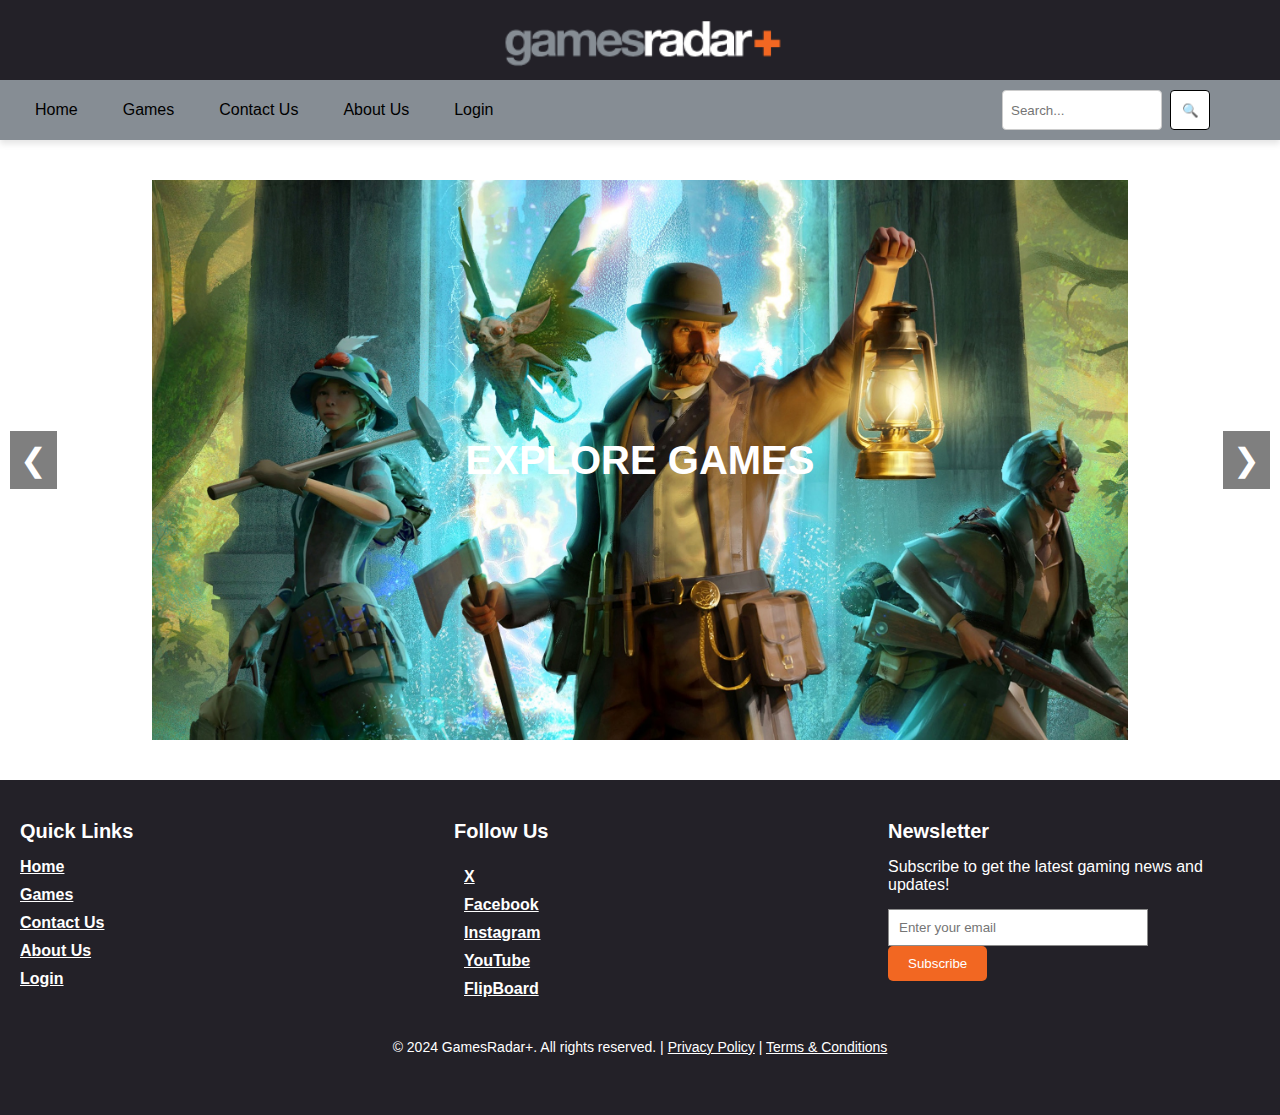
==== index.html @ 75b6ea40 "responsiveness for nav bar and footer added to all pages existing so far" ====
<!DOCTYPE html>
<html lang="en">
<head>
    <meta charset="UTF-8">
    <meta name="viewport" content="width=device-width, initial-scale=1.0">
    <title>GameRadar+ | Home</title>
    <link rel="stylesheet" href="style.css">
</head>
<body>
    <section id="sticky-container">
        <!-- Logo Section -->
        <div class="logo-container">
            <img src="GameRadar-Pictures/game-radar-logo.png" alt="Game Radar Logo" style="width: 300px; height: auto;">
        </div>
   
        <!-- Navigation Bar Section -->
        <div class="navbar">
            <!-- Hamburger Icon for Mobile -->
            <div class="hamburger" onclick="toggleMenu()">&#9776;</div>
            <ul>
                <li><a href="index.html">Home</a></li>
                <li><a href="games.html">Games</a></li>
                <li><a href="contact.html">Contact Us</a></li>
                <li><a href="aboutus.html">About Us</a></li>
                <li><a href="login.html">Login</a></li>
            </ul>
            <!-- Search Bar -->
            <div class="search-bar">
                <form class="search-form">
                    <input type="text" placeholder="Search...">
                    <button type="submit">🔍</button>
                </form>
            </div>
        </div>
    </section>

    <!--Explore Game Section-->
    <div class="slider">
        <div class="overlay-text">
            <h1>EXPLORE GAMES</h1>
        </div>

        <div class="slides">
            <img class="slide" src="GameRadar-Pictures/Game-Pictuers-01.jpg" alt="Image #1">
            <img class="slide" src="GameRadar-Pictures/Game-Pictuers-02.jpg" alt="Image #2">
            <img class="slide" src="GameRadar-Pictures/Game-Pictuers-03.jpg" alt="Image #3">
        </div>
        <button class="prev" onclick="prevSlide()">&#10094;</button>
        <button class="next" onclick="nextSlide()">&#10095;</button>
    </div>

    <div class="spacing"></div>

    <!-- Footer -->
    <footer class="site-footer">
        <div class="footer-content">
            <div class="footer-links">
                <h4>Quick Links</h4>
                <ul>
                    <li><a href="index.html">Home</a></li>
                    <li><a href="games.html">Games</a></li>
                    <li><a href="contact.html">Contact Us</a></li>
                    <li><a href="aboutus.html">About Us</a></li>
                    <li><a href="login.html">Login</a></li>
                </ul>
            </div>
   
            <div class="footer-social">
                <h4>Follow Us</h4>
                <ul>
                    <li><a href="https://x.com/gamesradar"><i class="fab fa-x"></i>X</a></li>
                    <li><a href="https://www.facebook.com/gamesradarplus/"><i class="fab fa-facebook"></i>Facebook</a></li>
                    <li><a href="https://www.instagram.com/gamesradar/"><i class="fab fa-instagram"></i>Instagram</a></li>
                    <li><a href="https://www.youtube.com/user/GamesRadar"><i class="fab fa-youtube"></i>YouTube</a></li>
                    <li><a href="https://flipboard.com/@GamesRadar"><i class="fab fa-flipboard"></i>FlipBoard</a></li>
                </ul>
            </div>
   
            <div class="footer-newsletter">
                <h4>Newsletter</h4>
                <p>Subscribe to get the latest gaming news and updates!</p>
                <form action="#">
                    <input type="email" placeholder="Enter your email" required>
                    <button type="submit">Subscribe</button>
                </form>
            </div>
        </div>
   
        <div class="footer-bottom">
            <p>&copy; 2024 GamesRadar+. All rights reserved. | <a href="https://futureplc.com/privacy-policy/">Privacy Policy</a> | <a href="https://futureplc.com/terms-conditions/">Terms & Conditions</a></p>
        </div>
    </footer>
    <script src="index.js"></script>
</body>
</html>
---- style.css ----
/* Basic reset */
* {
    font-family: Arial, sans-serif;
    margin: 0;
    padding: 0;
    box-sizing: border-box;
}


/* Header Section */
h1 {
    text-align: center;
}


.logo-container {
    width: 100%;
    height: 80px;
    background-color: #232128;
    display: flex;
    justify-content: center;
    align-items: center;
    box-sizing: border-box;
}


/* Initially hide the hamburger icon by default (for larger screens) */
.navbar .hamburger {
    display: none;
}


.navbar {
    display: flex;
    justify-content: flex-start; /* Shift the nav buttons to the left */
    align-items: center;
    background-color: #868d94;
    padding: 0 20px;
    height: 60px;
    position: relative; /* Add this to position elements absolutely inside */
    width: 100%;
    z-index: 1000;
}


.navbar ul {
    list-style-type: none;
    display: flex;
    margin: 0;
    padding: 0;
    background-color: #868d94;
    width: auto;
    flex-grow: 1; /* Allow navbar links to take available space */
}


.navbar li {
    margin-right: 15px;
}


.navbar a {
    color: black;
    text-decoration: none;
    padding: 15px;
    display: block;
    text-align: center;
    background-color: #868d94;
}


.navbar a:hover {
    background-color: #43404d;
    color: white;
}


/* Search bar container */
.search-bar {
    position: absolute;  /* Make the search bar absolute to the navbar */
    right: 70px;  /* Move the search bar a bit to the left by increasing the value */
    top: 50%;  /* Vertically center it */
    transform: translateY(-50%);  /* Ensure it's vertically centered */
    display: flex;  /* Use flexbox to align items horizontally */
    align-items: center;  /* Vertically center the items */
}


/* Search form */
.search-form {
    display: flex;  /* Use flexbox to align input and button horizontally */
    margin: 0;  /* Remove default margin from the form */
    padding: 0;  /* Remove default padding from the form */
}


/* Search input field */
.search-form input {
    padding: 8px;
    border: 1px solid #ccc;
    border-radius: 4px;
    width: 160px;  /* Set the width for the input */
    margin-right: 8px;  /* Add some space between the input and button */
}


/* Search button */
.search-form button {
    background-color: #fff;
    border: 1px solid black;
    border-radius: 4px;
    width: 40px;  /* Set the width to make it a square */
    height: 40px;  /* Set the height to make it a square */
    display: flex;
    justify-content: center;
    align-items: center;
    cursor: pointer;
    padding: 0;  /* Remove any default padding */
}


/* Icon inside the button */
.search-form button svg {
    width: 20px;  /* Set icon size */
    height: 20px;
}

#sticky-container {
    position: fixed; /* Fix it to the top of the page */
    top: 0;
    left: 0;
    right: 0;
    z-index: 1000; /* Ensure it's above other content */
    background-color: #fff;
    box-shadow: 0 4px 6px rgba(0, 0, 0, 0.1);
}


/* Footer Styles */
.site-footer {
    background-color: #232128;
    color: white;
    padding: 40px 0;
    font-size: 1rem;
}


.footer-content {
    display: flex;
    justify-content: space-between;
    flex-wrap: wrap;
    gap: 40px;
    align-items: flex-start; /* Ensures alignment at the top */
    padding: 0 20px; /* Adjust left/right padding */
}


.footer-links, .footer-social, .footer-newsletter {
    width: 30%;
    min-width: 220px; /* Prevents items from shrinking too much */
}


.footer-links h4, .footer-social h4, .footer-newsletter h4 {
    font-size: 1.25rem;
    font-weight: bold;
    margin-bottom: 15px;
}


.footer-links ul, .footer-social ul {
    list-style: none;
    padding: 0;
    font-size: 1rem;
    font-weight: bold;
    margin-bottom: 15px;
}


.footer-links li, .footer-social li {
    margin-bottom: 10px;
}


.footer-links a {
    text-decoration: underline;
    color: white;
}


.footer-social a {
    display: block;
    text-decoration: underline;
    color: white;
}


.footer-links a:hover, .footer-social a:hover {
    color: #f26722;
}


.footer-social i {
    margin-right: 10px;
}


/* Aligning the Follow Us header and social links */
.footer-social {
    width: 30%; /* Prevent shrinking on smaller screens */
    min-width: 220px; /* Prevents shrinking */
    display: flex;
    flex-direction: column;
    align-items: flex-start; /* Align items to the left */
    gap: 10px; /* Controls space between social links */
}


.footer-social h4 {
    font-size: 1.25rem;
    font-weight: bold;
    margin-bottom: 15px;
    text-align: left; /* Ensure the heading aligns left */
}


.footer-social ul {
    list-style: none;
    padding: 0;
    font-size: 1rem;
    font-weight: bold;
    margin: 0;
    display: flex;
    flex-direction: column;
    gap: 10px; /* Controls space between social links */
}


.footer-social li {
    margin-bottom: 0; /* Remove extra margin */
}


.footer-newsletter form {
    background-color: transparent;
}


.footer-newsletter p {
    padding-bottom: 15px;
}


.footer-newsletter input[type="email"] {
    padding: 10px;
    border: 1px solid rgb(139, 139, 139);
    margin-right: 10px;
    width: 70%;
}


.footer-newsletter button {
    padding: 10px 20px;
    background-color: #f26722;
    border: none;
    border-radius: 5px;
    color: #fff;
    cursor: pointer;
}


.footer-newsletter button:hover {
    background-color: #c7561d;
}


.footer-bottom {
    display: flex;
    flex-direction: column;
    justify-content: center; /* Centers content vertically */
    align-items: center; /* Ensures center alignment horizontally */
    text-align: center;
    padding: 20px 0;
    background-color: #232128;
    font-size: 0.875rem;
}


.footer-bottom p {
    color: white;
    margin-top: 1rem; /* Reduced margin */
}


.footer-bottom a {
    color: white;
}


.footer-bottom a:hover {
    color: #f26722;
}






@media (max-width: 768px) {
    .footer-content {
        flex-direction: column;
        text-align: center;
    }


    .footer-links, .footer-social, .footer-newsletter {
        width: 100%;
        margin-bottom: 20px;
    }


    .footer-social {
        display: flex;
        flex-direction: column;
        align-items: center; /* Center on mobile */
        gap: 10px; /* Gap between links */
    }


    .footer-newsletter input[type="email"] {
        margin-bottom: 10px;
        width: 80%;
    }
    .footer-bottom p {
        margin: 8px;
    }
}


/* Navbar for Mobile */
@media (max-width: 768px) {
    .navbar {
        flex-direction: column; /* Align links vertically on small screens */
        align-items: flex-start;
        padding: 10px;
    }


    .navbar ul {
        display: none; /* Hide the navbar links by default */
        width: 100%;
        flex-direction: column;
        margin-top: 10px;
    }


    .navbar li {
        margin: 10px 0;
        width: 100%; /* Ensure the list items span the entire width */
    }


    .navbar a {
        color: black;
        text-decoration: none;
        padding: 15px;
        display: block;
        text-align: left;
        background-color: #868d94; /* Default background color */
    }


    .navbar a:hover {
        background-color: #43404d; /* Darken background when hovered */
        color: white;
    }
   
    /* Ensure the hover effect works when the hamburger menu is active */
    .navbar.active a:hover {
        background-color: #43404d; /* Darken background when hovered inside active menu */
        color: white;
    }


    .navbar.active ul {
        display: flex; /* Show the navbar links when active */
        max-width: 45%;
    }


    /* Hamburger icon adjustments */
    .navbar .hamburger {
        display: block; /* Show the hamburger on small screens */
        cursor: pointer;
        font-size: 30px;
        color: #f26722; /* Set the color of the hamburger */
    }
   
    /* Hover effect for hamburger */
    .navbar .hamburger:hover {
        color: #c7561d; /* Change color on hover */
        background-color: #767c82; /* Background color on hover */
    }


    .navbar.active a:hover {
        background-color: #43404d; /* Darken background when hovered inside active menu */
        color: white;
    }


    .search-bar {
        position: absolute;
        right: 20px;  /* Keep it 20px from the right edge */
        top: 50%;
        transform: translateY(-50%); /* Center vertically */
        display: flex;  /* Keep elements aligned horizontally */
        align-items: center;
        justify-content: flex-start;  /* Align horizontally */
        width: 70vw; /* Set the width of the search bar as a percentage of the viewport width */
        max-width: 300px;  /* Limit the max width to prevent the search bar from becoming too large */
    }


    .search-bar input {
        padding: 8px;
        border: 1px solid #ccc;
        border-radius: 4px;
        flex-grow: 1;  /* Allow the input to take up available space */
        margin-right: 8px;  /* Add space between input and button */
        width: 100%;  /* Full width relative to the container */
        max-width: 100%; /* Ensure it doesn't overflow */
        font-size: 1em;  /* Keep text size relative */
    }


    .search-bar button {
        background-color: #fff;
        border: 1px solid black;
        border-radius: 4px;
        width: 12vw;  /* Button width based on viewport width */
        height: 12vw;  /* Button height based on viewport width */
        min-width: 30px;  /* Prevent it from shrinking too much */
        min-height: 30px;  /* Prevent it from shrinking too much */
        max-width: 40px;  /* Max button size */
        max-height: 40px;  /* Max button size */
        display: flex;
        justify-content: center;
        align-items: center;
        cursor: pointer;
        padding: 0;  /* Remove any default padding */
    }


    /* Icon inside the button */
    .search-bar button svg {
        width: 20px;  /* Set icon size */
        height: 20px;
    }
}

/* Slider Stuff */
.slider {
    position: relative;
    width: 100%;
    height: 600;
    margin: auto;
    overflow: hidden;
    display: flex;             /* Use flexbox to center the content */
    justify-content: center;  /* Center images horizontally */
    align-items: center;  
    z-index: 1; /* Set a lower z-index than the navbar */
    margin-top: 180px; /* Add some space below the fixed navbar */
}

.slider img {
    display: none;
    max-width: 80%;
    max-height: 700px;
    object-fit: cover;
}

img.displaySlide {
    display: block;
}

/* Next and Previous Buttons */
.prev, .next {
    position: absolute;
    top: 50%;
    transform: translateY(-50%);
    font-size: 2em;
    background-color: rgba(0, 0, 0, 0.5);
    color: white;
    border: none;
    padding: 10px;
    cursor: pointer;
    z-index: 999; /* Ensure the buttons are above the images */
}

.prev {
    left: 10px;
}

.next {
    right: 10px;
}

.prev:hover, .next:hover {
    background-color: rgba(0, 0, 0, 0.7);
}

.slider .slides {
    display: flex;             /* Arrange the images horizontally */
    justify-content: center;   /* Center the images within the slides container */
    align-items: center;       /* Vertically center images in the slides container */
}

.spacing {
    margin-bottom: 40px;
}

.overlay-text {
    position: absolute;    /* Position the text relative to the .slider */
    top: 50%;              /* Center vertically */
    left: 50%;             /* Center horizontally */
    transform: translate(-50%, -50%); /* Exactly center the text */
    color: white;          /* Make the text white so it stands out */
    text-align: center;    /* Center-align the text */
    z-index: 10;           /* Ensure the text is above the slider images */
    font-family: Arial, sans-serif;  /* Choose your preferred font */
}

.overlay-text h1{
    font-size: 40px;
    font-weight: bold;
    font-family: 'Segoe UI', Tahoma, Geneva, Verdana, sans-serif;
}
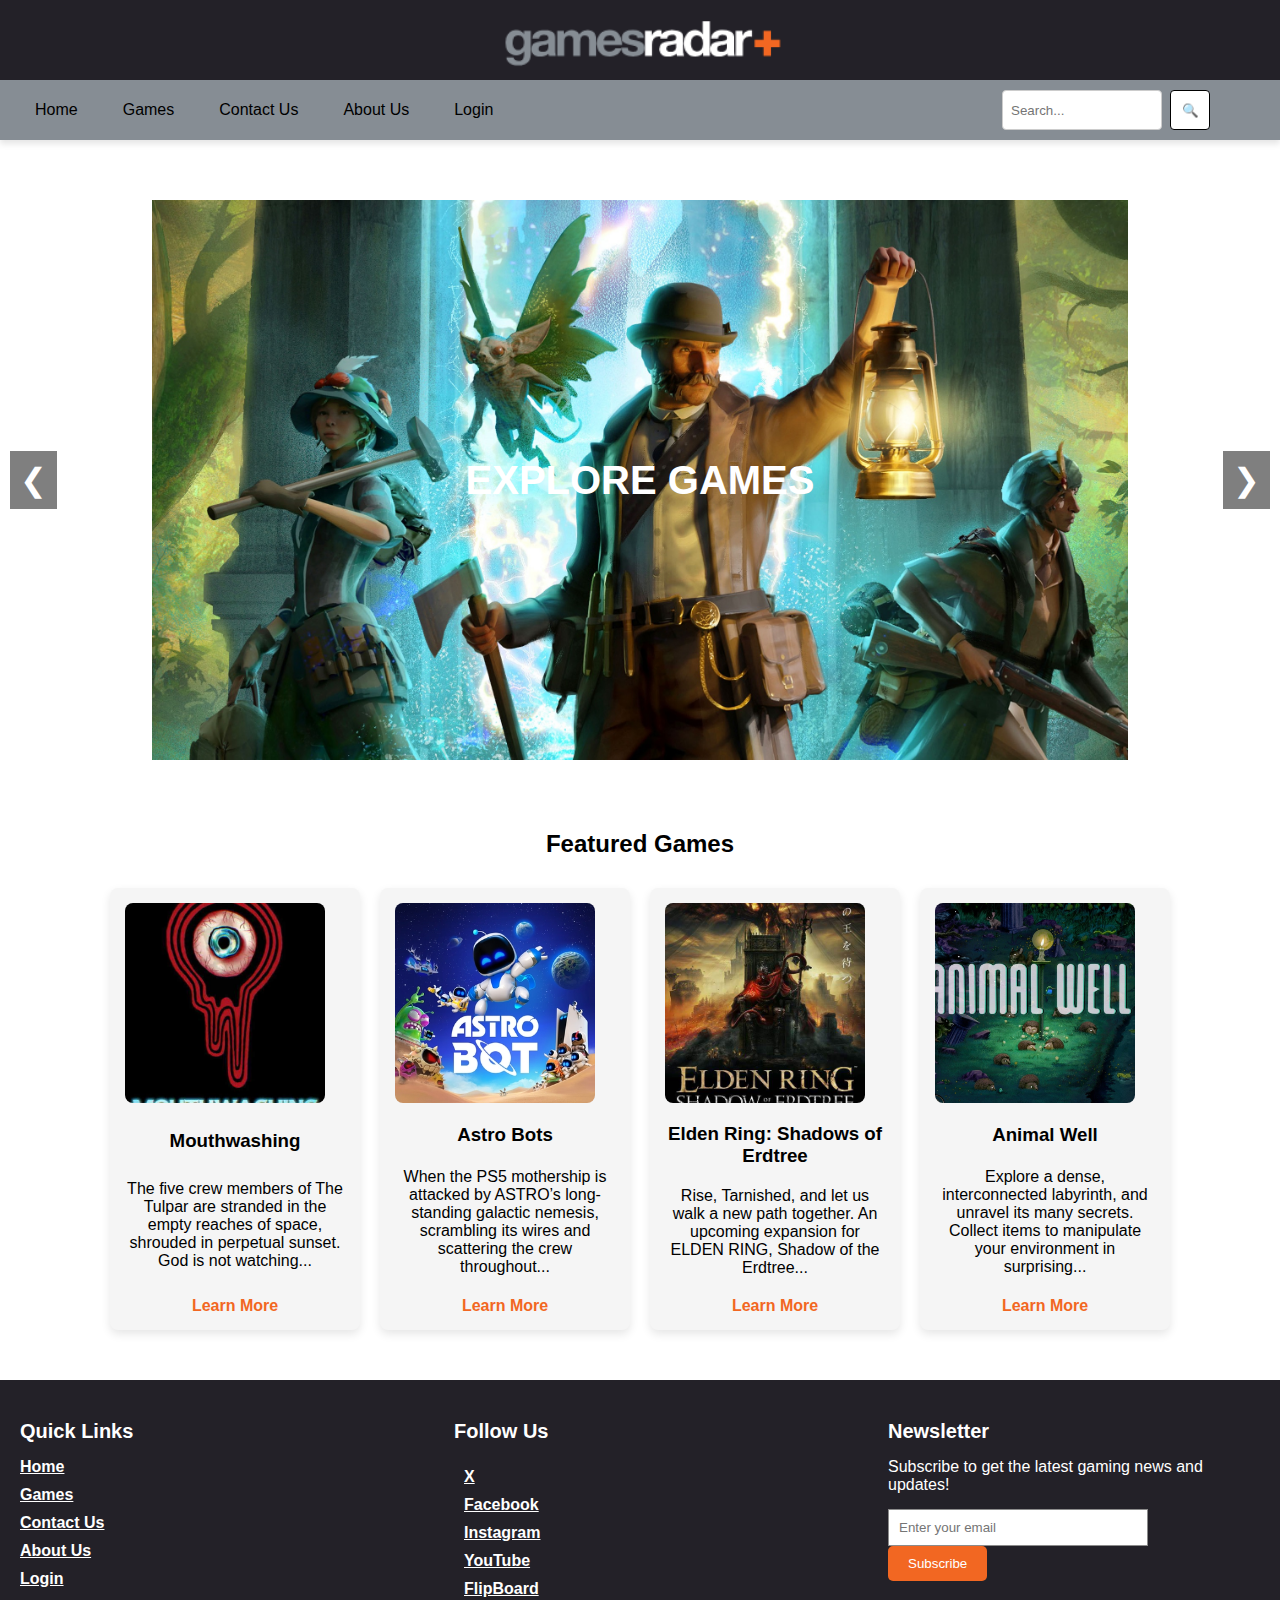
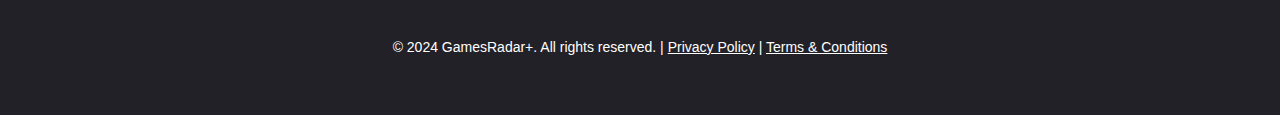
==== commit e7f2ad26: "feature boxes implemented" ====
--- a/index.html
+++ b/index.html
@@ -10,6 +10,7 @@
     <section id="sticky-container">
         <!-- Logo Section -->
         <div class="logo-container">
+            <span id="username-display" style="position: absolute; left: 30px; top: 30px; font-size: 18px; color: #ffffff; "></span>
             <img src="GameRadar-Pictures/game-radar-logo.png" alt="Game Radar Logo" style="width: 300px; height: auto;">
         </div>
    
@@ -39,17 +40,51 @@
         <div class="overlay-text">
             <h1>EXPLORE GAMES</h1>
         </div>
-
+        <a href="games.html">
         <div class="slides">
             <img class="slide" src="GameRadar-Pictures/Game-Pictuers-01.jpg" alt="Image #1">
             <img class="slide" src="GameRadar-Pictures/Game-Pictuers-02.jpg" alt="Image #2">
             <img class="slide" src="GameRadar-Pictures/Game-Pictuers-03.jpg" alt="Image #3">
         </div>
+        </a>
         <button class="prev" onclick="prevSlide()">&#10094;</button>
         <button class="next" onclick="nextSlide()">&#10095;</button>
     </div>
 
-    <div class="spacing"></div>
+    <!--Featured-->
+    <section class="featured">
+        <h2>Featured Games</h2>
+        <div class="game-cards">
+            <div class="game-card">
+                <img src="GameRadar-Pictures/Featured-01.jpg" alt="Game 1">
+                <h3>Mouthwashing</h3>
+                <p>The five crew members of The Tulpar are stranded in the empty reaches of space,
+                     shrouded in perpetual sunset. God is not watching...</p>
+                <a href="game-details.html">Learn More</a>
+            </div>
+            <div class="game-card">
+                <img src="GameRadar-Pictures/Featured-02.jpg" alt="Game 2">
+                <h3>Astro Bots</h3>
+                <p>When the PS5 mothership is attacked by ASTRO’s long-standing galactic
+                     nemesis, scrambling its wires and scattering the crew throughout...</p>
+                <a href="game-details.html">Learn More</a>
+            </div>
+            <div class="game-card">
+                <img src="GameRadar-Pictures/Featured-03.jpg" alt="Game 3">
+                <h3>Elden Ring: Shadows of Erdtree</h3>
+                <p>Rise, Tarnished, and let us walk a new path together. 
+                    An upcoming expansion for ELDEN RING, Shadow of the Erdtree...</p>
+                <a href="game-details.html">Learn More</a>
+            </div>
+            <div class="game-card">
+                <img src="GameRadar-Pictures/Featured-04.jpg" alt="Game 4">
+                <h3>Animal Well</h3>
+                <p>Explore a dense, interconnected labyrinth, and unravel its many secrets.
+                     Collect items to manipulate your environment in surprising...</p>
+                <a href="game-details.html">Learn More</a>
+            </div>
+        </div>
+    </section>
 
     <!-- Footer -->
     <footer class="site-footer">
@@ -91,6 +126,19 @@
         </div>
     </footer>
     <script src="index.js"></script>
+    <script>
+        // Wait for the DOM to load and then display the username if it's stored
+        document.addEventListener("DOMContentLoaded", function() {
+            // Get the stored username from localStorage
+            const username = localStorage.getItem("username");
+
+            // If the username exists, display it in the appropriate element
+            if (username) {
+                const usernameElement = document.getElementById("username-display"); // Assuming you have an element with this ID
+                usernameElement.textContent = `Welcome, ${username}!`;
+            }
+        });
+    </script>
 </body>
 </html>
 
--- a/style.css
+++ b/style.css
@@ -345,7 +345,6 @@
         padding: 10px;
     }
 
-
     .navbar ul {
         display: none; /* Hide the navbar links by default */
         width: 100%;
@@ -359,6 +358,9 @@
         width: 100%; /* Ensure the list items span the entire width */
     }
 
+    #username-display {
+        display: none;
+    }
 
     .navbar a {
         color: black;
@@ -463,7 +465,7 @@
 .slider {
     position: relative;
     width: 100%;
-    height: 600;
+    height: 600px;
     margin: auto;
     overflow: hidden;
     display: flex;             /* Use flexbox to center the content */
@@ -472,6 +474,7 @@
     z-index: 1; /* Set a lower z-index than the navbar */
     margin-top: 180px; /* Add some space below the fixed navbar */
 }
+
 
 .slider img {
     display: none;
@@ -535,4 +538,119 @@
     font-size: 40px;
     font-weight: bold;
     font-family: 'Segoe UI', Tahoma, Geneva, Verdana, sans-serif;
-}+}
+
+/* Featured Section */
+.featured h2 {
+    margin-bottom: 30px;
+}
+
+.featured {
+    padding: 50px 20px;
+    text-align: center;
+}
+
+/* Flex container for game cards */
+.game-cards {
+    display: flex;
+    justify-content: space-between; /* Distribute evenly */
+    gap: 20px;
+    flex-wrap: wrap; /* Allows cards to wrap on smaller screens */
+    justify-content: center; /* Centers the cards */
+}
+
+/* Styling for each game card */
+.game-card {
+    width: 250px;
+    background-color: #f5f5f5;
+    padding: 15px;
+    border-radius: 8px;
+    box-shadow: 0 4px 10px rgba(0, 0, 0, 0.1);
+    text-align: center;
+    display: flex;
+    flex-direction: column;
+    justify-content: space-between; /* Ensures content is spaced properly */
+}
+
+/* Ensures images are the same size and properly responsive */
+.game-card img {
+    width: 200px; /* Fixed width for uniformity */
+    height: 200px; /* Fixed height for consistency */
+    object-fit: cover; /* Ensures image fills the container without distortion */
+    border-radius: 8px;
+    margin-bottom: 10px; /* Adds space below the image */
+}
+
+/* Styling for the links (center align text) */
+.game-card h3, .game-card p {
+    margin: 10px 0;
+    text-align: center;
+}
+
+.game-card a {
+    text-decoration: none;
+    color: #f26722;
+    font-weight: bold;
+    margin-top: 10px;
+    display: inline-block; /* Makes the link behave like a button */
+}
+
+.game-card a:hover {
+    color: #c7561d;
+}
+
+
+/* Media Queries for responsive design */
+
+/* Tablet and small screen (between 600px and 900px) */
+@media (max-width: 900px) {
+    .game-cards {
+        justify-content: center; /* Centers the cards */
+    }
+
+    .game-card {
+        width: 200px; /* Reduce the width of the game cards */
+    }
+
+    .game-card img {
+        width: 180px; /* Adjust image size for smaller screens */
+        height: 180px;
+    }
+
+    .featured h2 {
+        font-size: 24px; /* Make heading smaller on tablets */
+    }
+}
+
+/* Mobile screens (below 600px) */
+@media (max-width: 600px) {
+    .game-cards {
+        justify-content: center; /* Stack cards vertically */
+        gap: 15px; /* Reduce the gap between cards */
+    }
+
+    .game-card {
+        width: 100%; /* Cards take full width on mobile */
+        max-width: 300px; /* Set a maximum width to avoid overflow */
+        padding: 10px; /* Less padding for smaller screens */
+    }
+
+    .game-card img {
+        width: 150px; /* Smaller image size */
+        height: 150px;
+        align-self: center;
+    }
+
+    .featured h2 {
+        font-size: 20px; /* Smaller font size for the header */
+    }
+
+    .game-card h3, .game-card p {
+        font-size: 14px; /* Adjust font sizes for better readability */
+    }
+
+    .game-card a {
+        font-size: 16px; /* Adjust link size */
+    }
+}
+
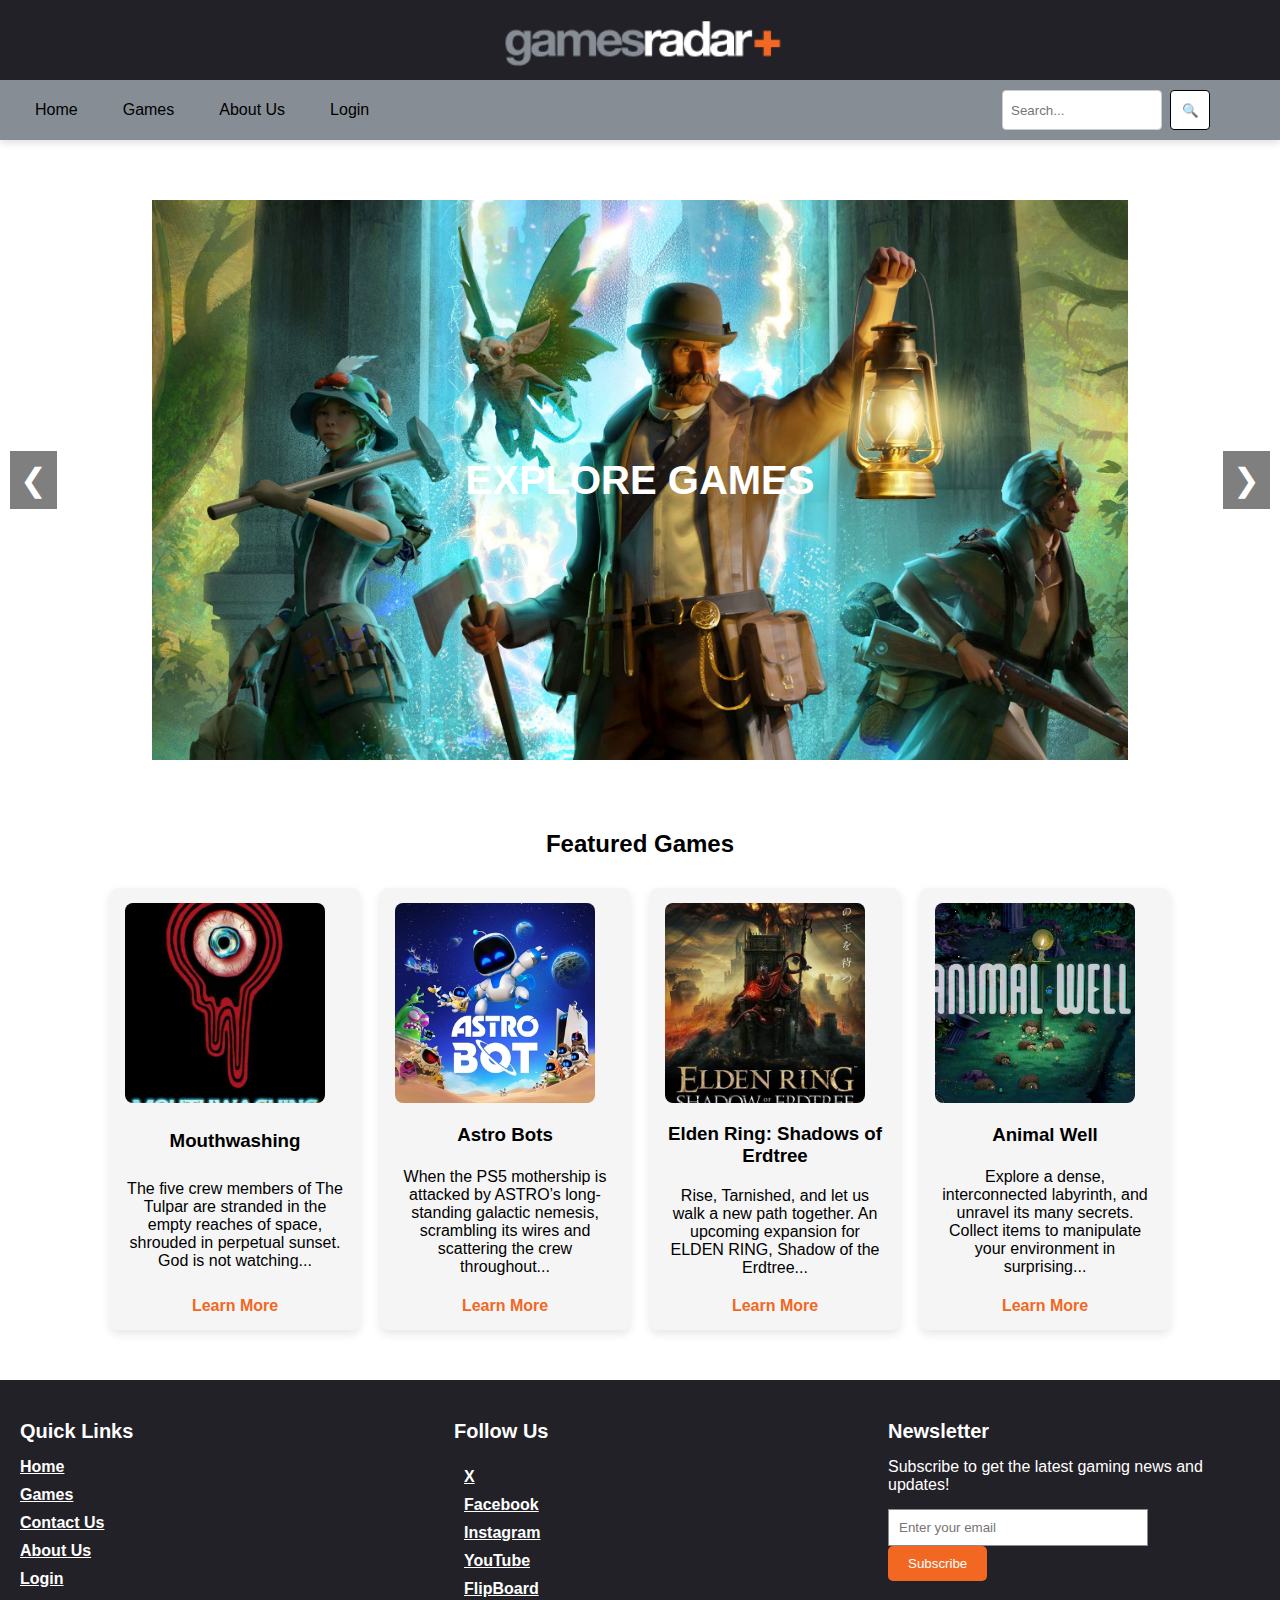
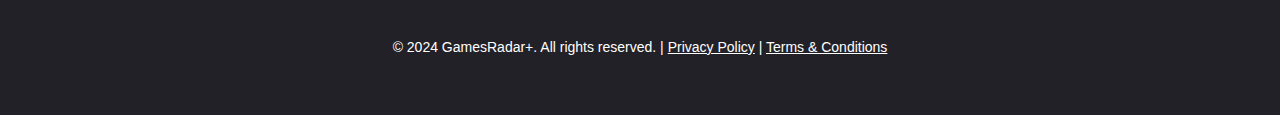
==== commit de260291: "Made logout option available on all pages" ====
--- a/index.html
+++ b/index.html
@@ -12,6 +12,7 @@
         <div class="logo-container">
             <span id="username-display" style="position: absolute; left: 30px; top: 30px; font-size: 18px; color: #ffffff; "></span>
             <img src="GameRadar-Pictures/game-radar-logo.png" alt="Game Radar Logo" style="width: 300px; height: auto;">
+            <button id="logoutButton" onclick="logout()" style="display: none; position: absolute; right: 30px; top: 30px; background-color: #ff4747; color: white; border: none; padding: 10px; cursor: pointer;">Logout</button>
         </div>
    
         <!-- Navigation Bar Section -->
@@ -21,7 +22,6 @@
             <ul>
                 <li><a href="index.html">Home</a></li>
                 <li><a href="games.html">Games</a></li>
-                <li><a href="contact.html">Contact Us</a></li>
                 <li><a href="aboutus.html">About Us</a></li>
                 <li><a href="login.html">Login</a></li>
             </ul>
@@ -126,19 +126,6 @@
         </div>
     </footer>
     <script src="index.js"></script>
-    <script>
-        // Wait for the DOM to load and then display the username if it's stored
-        document.addEventListener("DOMContentLoaded", function() {
-            // Get the stored username from localStorage
-            const username = localStorage.getItem("username");
-
-            // If the username exists, display it in the appropriate element
-            if (username) {
-                const usernameElement = document.getElementById("username-display"); // Assuming you have an element with this ID
-                usernameElement.textContent = `Welcome, ${username}!`;
-            }
-        });
-    </script>
 </body>
 </html>
 
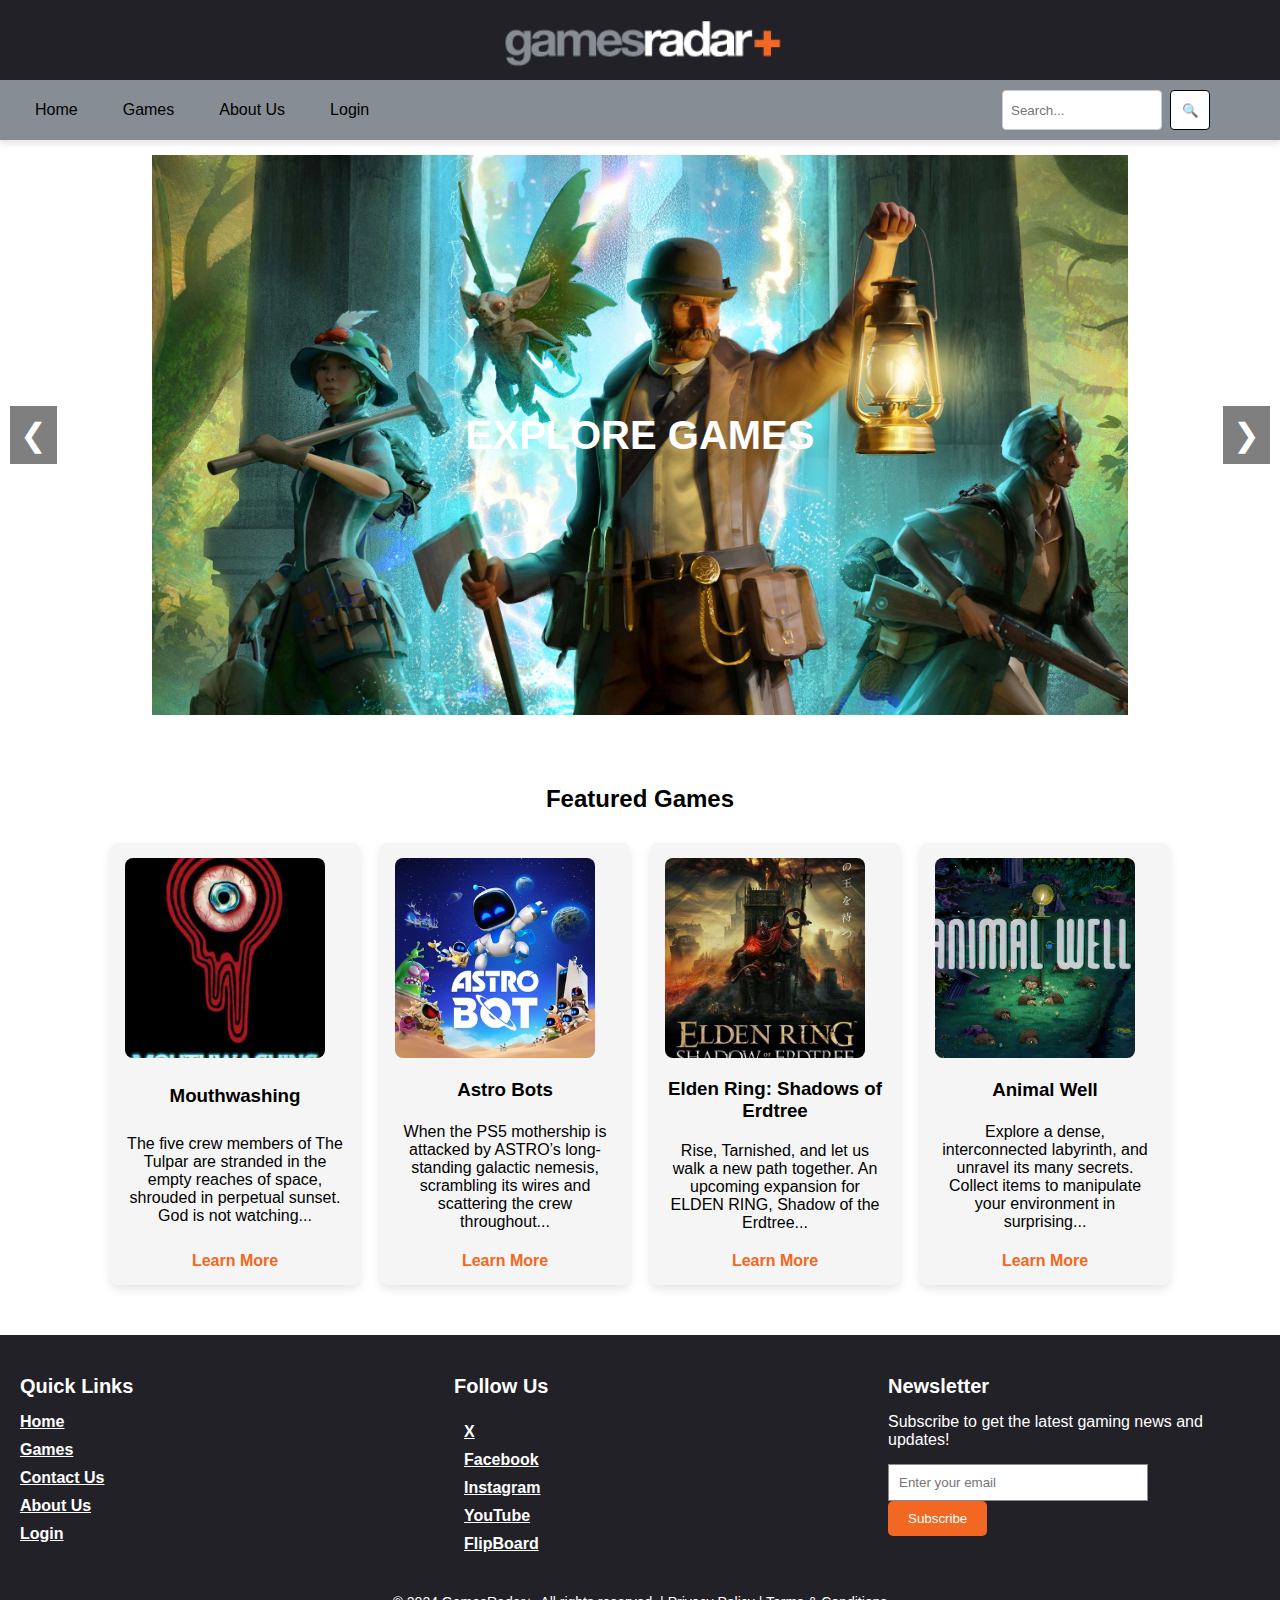
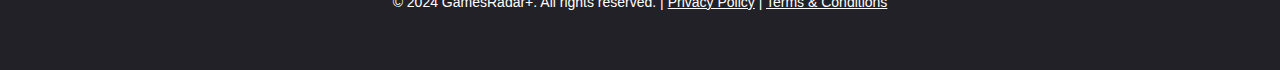
==== commit 079ba3a4: "changed section to div" ====
--- a/index.html
+++ b/index.html
@@ -7,7 +7,7 @@
     <link rel="stylesheet" href="style.css">
 </head>
 <body>
-    <section id="sticky-container">
+    <div id="sticky-container">
         <!-- Logo Section -->
         <div class="logo-container">
             <span id="username-display" style="position: absolute; left: 30px; top: 30px; font-size: 18px; color: #ffffff; "></span>
@@ -33,7 +33,7 @@
                 </form>
             </div>
         </div>
-    </section>
+    </div>
 
     <!--Explore Game Section-->
     <div class="slider">
--- a/style.css
+++ b/style.css
@@ -6,12 +6,10 @@
     box-sizing: border-box;
 }
 
-
 /* Header Section */
 h1 {
     text-align: center;
 }
-
 
 .logo-container {
     width: 100%;
@@ -23,12 +21,10 @@
     box-sizing: border-box;
 }
 
-
 /* Initially hide the hamburger icon by default (for larger screens) */
 .navbar .hamburger {
     display: none;
 }
-
 
 .navbar {
     display: flex;
@@ -42,7 +38,6 @@
     z-index: 1000;
 }
 
-
 .navbar ul {
     list-style-type: none;
     display: flex;
@@ -53,11 +48,9 @@
     flex-grow: 1; /* Allow navbar links to take available space */
 }
 
-
 .navbar li {
     margin-right: 15px;
 }
-
 
 .navbar a {
     color: black;
@@ -68,12 +61,10 @@
     background-color: #868d94;
 }
 
-
 .navbar a:hover {
     background-color: #43404d;
     color: white;
 }
-
 
 /* Search bar container */
 .search-bar {
@@ -85,14 +76,12 @@
     align-items: center;  /* Vertically center the items */
 }
 
-
 /* Search form */
 .search-form {
     display: flex;  /* Use flexbox to align input and button horizontally */
     margin: 0;  /* Remove default margin from the form */
     padding: 0;  /* Remove default padding from the form */
 }
-
 
 /* Search input field */
 .search-form input {
@@ -103,7 +92,6 @@
     margin-right: 8px;  /* Add some space between the input and button */
 }
 
-
 /* Search button */
 .search-form button {
     background-color: #fff;
@@ -117,7 +105,6 @@
     cursor: pointer;
     padding: 0;  /* Remove any default padding */
 }
-
 
 /* Icon inside the button */
 .search-form button svg {
@@ -135,7 +122,6 @@
     box-shadow: 0 4px 6px rgba(0, 0, 0, 0.1);
 }
 
-
 /* Footer Styles */
 .site-footer {
     background-color: #232128;
@@ -144,7 +130,6 @@
     font-size: 1rem;
 }
 
-
 .footer-content {
     display: flex;
     justify-content: space-between;
@@ -154,19 +139,16 @@
     padding: 0 20px; /* Adjust left/right padding */
 }
 
-
 .footer-links, .footer-social, .footer-newsletter {
     width: 30%;
     min-width: 220px; /* Prevents items from shrinking too much */
 }
-
 
 .footer-links h4, .footer-social h4, .footer-newsletter h4 {
     font-size: 1.25rem;
     font-weight: bold;
     margin-bottom: 15px;
 }
-
 
 .footer-links ul, .footer-social ul {
     list-style: none;
@@ -176,17 +158,14 @@
     margin-bottom: 15px;
 }
 
-
 .footer-links li, .footer-social li {
     margin-bottom: 10px;
 }
-
 
 .footer-links a {
     text-decoration: underline;
     color: white;
 }
-
 
 .footer-social a {
     display: block;
@@ -194,16 +173,13 @@
     color: white;
 }
 
-
 .footer-links a:hover, .footer-social a:hover {
     color: #f26722;
 }
 
-
 .footer-social i {
     margin-right: 10px;
 }
-
 
 /* Aligning the Follow Us header and social links */
 .footer-social {
@@ -214,7 +190,6 @@
     align-items: flex-start; /* Align items to the left */
     gap: 10px; /* Controls space between social links */
 }
-
 
 .footer-social h4 {
     font-size: 1.25rem;
@@ -222,7 +197,6 @@
     margin-bottom: 15px;
     text-align: left; /* Ensure the heading aligns left */
 }
-
 
 .footer-social ul {
     list-style: none;
@@ -235,21 +209,17 @@
     gap: 10px; /* Controls space between social links */
 }
 
-
 .footer-social li {
     margin-bottom: 0; /* Remove extra margin */
 }
 
-
 .footer-newsletter form {
     background-color: transparent;
 }
 
-
 .footer-newsletter p {
     padding-bottom: 15px;
 }
-
 
 .footer-newsletter input[type="email"] {
     padding: 10px;
@@ -257,7 +227,6 @@
     margin-right: 10px;
     width: 70%;
 }
-
 
 .footer-newsletter button {
     padding: 10px 20px;
@@ -268,11 +237,9 @@
     cursor: pointer;
 }
 
-
 .footer-newsletter button:hover {
     background-color: #c7561d;
 }
-
 
 .footer-bottom {
     display: flex;
@@ -285,26 +252,18 @@
     font-size: 0.875rem;
 }
 
-
 .footer-bottom p {
     color: white;
     margin-top: 1rem; /* Reduced margin */
 }
 
-
 .footer-bottom a {
     color: white;
 }
 
-
 .footer-bottom a:hover {
     color: #f26722;
 }
-
-
-
-
-
 
 @media (max-width: 768px) {
     .footer-content {
@@ -472,9 +431,8 @@
     justify-content: center;  /* Center images horizontally */
     align-items: center;  
     z-index: 1; /* Set a lower z-index than the navbar */
-    margin-top: 180px; /* Add some space below the fixed navbar */
-}
-
+    margin-top: 135px; /* Add some space below the fixed navbar */
+}
 
 .slider img {
     display: none;
